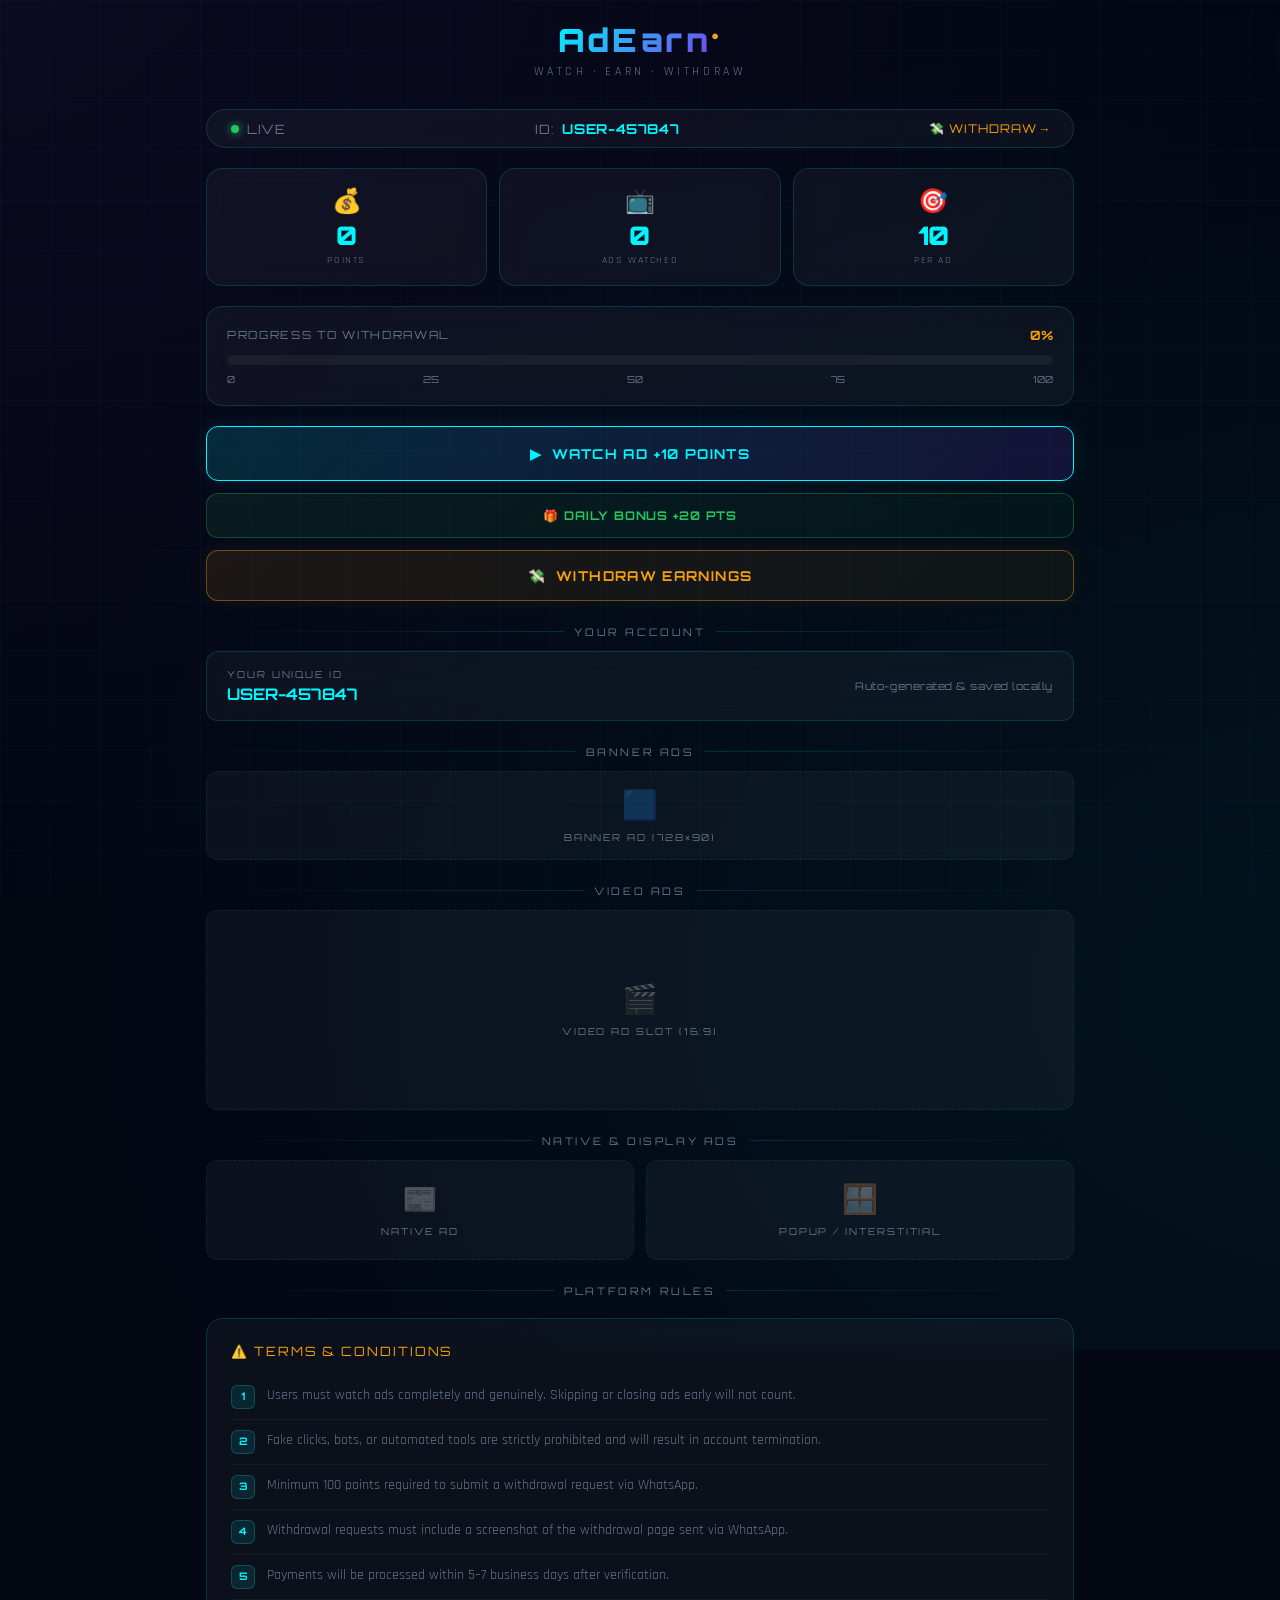
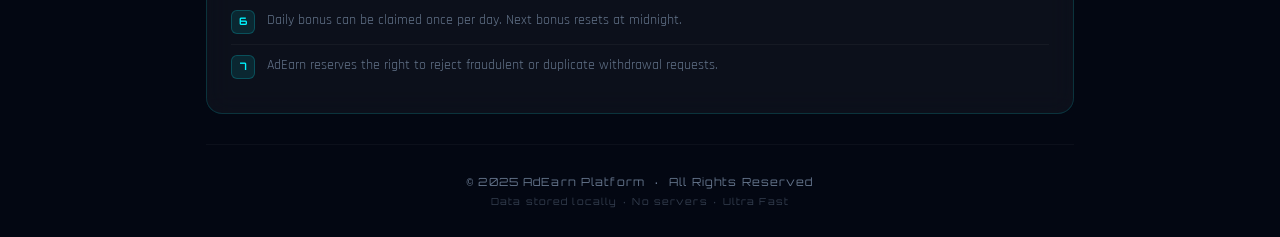
==== index.html @ a49a4854 "Add files via upload" ====
<!DOCTYPE html>
<html lang="en">
<head>
<meta charset="UTF-8">
<meta name="viewport" content="width=device-width, initial-scale=1.0">
<meta name="description" content="AdEarn - Watch Ads & Earn Points. Ultra premium ad earning platform.">
<title>AdEarn — Watch Ads &amp; Earn</title>
<link rel="preconnect" href="https://fonts.googleapis.com">
<link rel="preconnect" href="https://fonts.gstatic.com" crossorigin>
<link rel="stylesheet" href="style.css">
</head>
<body>

<!-- Toast Notification -->
<div class="toast" id="toast" role="alert">
  <span class="toast-icon">✨</span>
  <span class="toast-msg">Points Earned!</span>
</div>

<!-- Ad Watch Modal -->
<div class="ad-modal-overlay" id="adOverlay" role="dialog" aria-modal="true">
  <div class="ad-modal">
    <div class="ad-modal-title">📺 WATCHING AD</div>
    <div class="ad-modal-subtitle">Please wait while the ad plays</div>

    <!-- Ad placeholder — insert your ad script here -->
    <div class="ad-placeholder">
      <span class="ad-placeholder-icon">▶</span>
      <span class="ad-placeholder-text">Ad Network Slot</span>
    </div>

    <div class="timer-ring">
      <svg viewBox="0 0 72 72" width="72" height="72">
        <circle class="timer-track" r="30" cx="36" cy="36"/>
        <circle class="timer-fill" id="timerFill" r="30" cx="36" cy="36"
          style="stroke-dasharray:188.5;stroke-dashoffset:188.5"/>
      </svg>
      <div class="timer-text" id="timerNum">5</div>
    </div>

    <p style="font-size:0.72rem;color:var(--text-dim);font-family:'Orbitron',monospace;letter-spacing:0.1em;margin-bottom:16px;">
      EARNING IN PROGRESS...
    </p>

    <button id="closeAdModal" style="background:none;border:1px solid rgba(255,255,255,0.1);border-radius:8px;padding:8px 20px;color:var(--text-dim);font-family:'Orbitron',monospace;font-size:0.65rem;cursor:pointer;letter-spacing:0.1em;transition:all 0.3s;" onmouseover="this.style.borderColor='rgba(255,255,255,0.3)'" onmouseout="this.style.borderColor='rgba(255,255,255,0.1)'">
      ✕ CLOSE (Forfeits Points)
    </button>
  </div>
</div>

<!-- Main Content -->
<div class="container">

  <!-- Header -->
  <header>
    <div class="logo">AdEarn</div>
    <p class="tagline">Watch · Earn · Withdraw</p>
  </header>

  <!-- User Bar -->
  <div class="user-bar">
    <div class="user-bar-item">
      <div class="pulse-dot"></div>
      LIVE
    </div>
    <div class="user-bar-item">
      ID: <span id="userIdBar">——</span>
    </div>
    <div class="user-bar-item">
      <a href="withdraw.html" style="color:var(--neon3);text-decoration:none;font-size:0.75rem;letter-spacing:0.08em;font-family:'Orbitron',monospace;transition:opacity 0.3s;" onmouseover="this.style.opacity='0.7'" onmouseout="this.style.opacity='1'">
        💸 WITHDRAW →
      </a>
    </div>
  </div>

  <!-- Stats Row -->
  <div class="stats-row">
    <div class="stat-card">
      <span class="stat-icon">💰</span>
      <span class="stat-value" id="totalPoints">0</span>
      <span class="stat-label">Points</span>
    </div>
    <div class="stat-card">
      <span class="stat-icon">📺</span>
      <span class="stat-value" id="adsWatched">0</span>
      <span class="stat-label">Ads Watched</span>
    </div>
    <div class="stat-card">
      <span class="stat-icon">🎯</span>
      <span class="stat-value">10</span>
      <span class="stat-label">Per Ad</span>
    </div>
  </div>

  <!-- Progress Bar -->
  <div class="progress-section">
    <div class="progress-header">
      <span class="progress-title">Progress to Withdrawal</span>
      <span class="progress-percent" id="progressPct">0%</span>
    </div>
    <div class="progress-track">
      <div class="progress-fill" id="progressFill"></div>
    </div>
    <div class="progress-milestones">
      <span>0</span>
      <span>25</span>
      <span>50</span>
      <span>75</span>
      <span id="progressNext">100</span>
    </div>
  </div>

  <!-- Action Buttons -->
  <div class="action-buttons">
    <button class="btn-primary" id="watchBtn">
      <span>▶</span>
      <span class="btn-text">Watch Ad  +10 Points</span>
    </button>

    <button class="btn-bonus" id="bonusBtn">
      <span class="btn-text">🎁 Daily Bonus +20 pts</span>
    </button>

    <a href="withdraw.html" class="btn-secondary">
      <span>💸</span>
      <span>Withdraw Earnings</span>
    </a>
  </div>

  <!-- User ID Display -->
  <div class="section-title">Your Account</div>
  <div style="background:var(--glass);border:1px solid var(--glass-border);border-radius:12px;padding:16px 20px;margin-bottom:20px;backdrop-filter:blur(12px);display:flex;align-items:center;justify-content:space-between;flex-wrap:wrap;gap:8px;">
    <div>
      <div style="font-size:0.6rem;letter-spacing:0.2em;color:var(--text-dim);font-family:'Orbitron',monospace;text-transform:uppercase;margin-bottom:4px;">Your Unique ID</div>
      <div style="font-family:'Orbitron',monospace;font-size:1rem;font-weight:700;color:var(--neon);" id="userId">——</div>
    </div>
    <div style="font-size:0.65rem;color:var(--text-dim);font-family:'Orbitron',monospace;letter-spacing:0.05em;">Auto-generated &amp; saved locally</div>
  </div>

  <!-- Banner Ad Section -->
  <div class="section-title">Banner Ads</div>
  <div class="ad-grid">
    <div class="ad-slot ad-slot-full">
      <!-- INSERT BANNER AD SCRIPT HERE -->
      <span class="ad-slot-icon">🟦</span>
      <span class="ad-slot-label">Banner Ad (728×90)</span>
    </div>
  </div>

  <!-- Video Ad Section -->
  <div class="section-title">Video Ads</div>
  <div class="ad-grid">
    <div class="ad-slot ad-slot-full" style="min-height:200px;">
      <!-- INSERT VIDEO AD SCRIPT HERE -->
      <span class="ad-slot-icon">🎬</span>
      <span class="ad-slot-label">Video Ad Slot (16:9)</span>
    </div>
  </div>

  <!-- Native / Popup Ad Sections -->
  <div class="section-title">Native &amp; Display Ads</div>
  <div class="ad-grid">
    <div class="ad-slot">
      <!-- INSERT NATIVE AD SCRIPT HERE -->
      <span class="ad-slot-icon">📰</span>
      <span class="ad-slot-label">Native Ad</span>
    </div>
    <div class="ad-slot">
      <!-- INSERT POPUP/INTERSTITIAL SCRIPT HERE -->
      <span class="ad-slot-icon">🪟</span>
      <span class="ad-slot-label">Popup / Interstitial</span>
    </div>
  </div>

  <!-- Rules Section -->
  <div class="section-title">Platform Rules</div>
  <div class="rules-card">
    <div class="rules-title">⚠️ Terms &amp; Conditions</div>
    <div class="rule-item">
      <div class="rule-num">1</div>
      <div>Users must watch ads completely and genuinely. Skipping or closing ads early will not count.</div>
    </div>
    <div class="rule-item">
      <div class="rule-num">2</div>
      <div>Fake clicks, bots, or automated tools are strictly prohibited and will result in account termination.</div>
    </div>
    <div class="rule-item">
      <div class="rule-num">3</div>
      <div>Minimum 100 points required to submit a withdrawal request via WhatsApp.</div>
    </div>
    <div class="rule-item">
      <div class="rule-num">4</div>
      <div>Withdrawal requests must include a screenshot of the withdrawal page sent via WhatsApp.</div>
    </div>
    <div class="rule-item">
      <div class="rule-num">5</div>
      <div>Payments will be processed within 5–7 business days after verification.</div>
    </div>
    <div class="rule-item">
      <div class="rule-num">6</div>
      <div>Daily bonus can be claimed once per day. Next bonus resets at midnight.</div>
    </div>
    <div class="rule-item">
      <div class="rule-num">7</div>
      <div>AdEarn reserves the right to reject fraudulent or duplicate withdrawal requests.</div>
    </div>
  </div>

  <footer>
    <p>© 2025 AdEarn Platform &nbsp;·&nbsp; All Rights Reserved</p>
    <p style="margin-top:6px;font-size:0.6rem;opacity:0.5;">Data stored locally · No servers · Ultra Fast</p>
  </footer>

</div>

<script src="script.js"></script>
</body>
</html>
---- style.css ----
@import url('https://fonts.googleapis.com/css2?family=Orbitron:wght@400;700;900&family=Rajdhani:wght@300;400;600;700&display=swap');

:root {
  --bg: #030712;
  --bg2: #0a0f1e;
  --neon: #00f5ff;
  --neon2: #7c3aed;
  --neon3: #f59e0b;
  --glass: rgba(255,255,255,0.04);
  --glass-border: rgba(0,245,255,0.15);
  --text: #e2e8f0;
  --text-dim: #64748b;
  --card-shadow: 0 0 40px rgba(0,245,255,0.08);
  --glow: 0 0 20px rgba(0,245,255,0.4);
}

*, *::before, *::after { box-sizing: border-box; margin: 0; padding: 0; }

html { scroll-behavior: smooth; }

body {
  font-family: 'Rajdhani', sans-serif;
  background: var(--bg);
  color: var(--text);
  min-height: 100vh;
  overflow-x: hidden;
  position: relative;
}

/* Animated background grid */
body::before {
  content: '';
  position: fixed;
  inset: 0;
  background-image:
    linear-gradient(rgba(0,245,255,0.03) 1px, transparent 1px),
    linear-gradient(90deg, rgba(0,245,255,0.03) 1px, transparent 1px);
  background-size: 50px 50px;
  z-index: 0;
  pointer-events: none;
}

body::after {
  content: '';
  position: fixed;
  top: -50%;
  left: -50%;
  width: 200%;
  height: 200%;
  background: radial-gradient(ellipse at 20% 20%, rgba(124,58,237,0.08) 0%, transparent 50%),
              radial-gradient(ellipse at 80% 80%, rgba(0,245,255,0.06) 0%, transparent 50%);
  z-index: 0;
  pointer-events: none;
  animation: bgPulse 8s ease-in-out infinite alternate;
}

@keyframes bgPulse {
  0% { opacity: 0.6; }
  100% { opacity: 1; }
}

.container {
  max-width: 900px;
  margin: 0 auto;
  padding: 0 16px;
  position: relative;
  z-index: 1;
}

/* Header */
header {
  padding: 20px 0 10px;
  text-align: center;
  position: relative;
  z-index: 1;
}

.logo {
  font-family: 'Orbitron', monospace;
  font-size: clamp(1.4rem, 4vw, 2rem);
  font-weight: 900;
  letter-spacing: 0.1em;
  background: linear-gradient(135deg, var(--neon), var(--neon2));
  -webkit-background-clip: text;
  -webkit-text-fill-color: transparent;
  background-clip: text;
  text-shadow: none;
  position: relative;
  display: inline-block;
}

.logo::after {
  content: '●';
  font-size: 0.4em;
  color: var(--neon3);
  -webkit-text-fill-color: var(--neon3);
  vertical-align: super;
  animation: blink 1.5s ease-in-out infinite;
}

@keyframes blink { 0%,100%{opacity:1} 50%{opacity:0.2} }

.tagline {
  font-size: 0.75rem;
  letter-spacing: 0.3em;
  color: var(--text-dim);
  text-transform: uppercase;
  margin-top: 4px;
}

/* User ID bar */
.user-bar {
  background: var(--glass);
  border: 1px solid var(--glass-border);
  border-radius: 50px;
  padding: 10px 24px;
  display: flex;
  align-items: center;
  justify-content: space-between;
  gap: 12px;
  margin: 20px 0;
  backdrop-filter: blur(10px);
  flex-wrap: wrap;
}

.user-bar-item {
  display: flex;
  align-items: center;
  gap: 8px;
  font-size: 0.8rem;
  color: var(--text-dim);
  font-family: 'Orbitron', monospace;
  letter-spacing: 0.05em;
}

.user-bar-item span {
  color: var(--neon);
  font-weight: 700;
  font-size: 0.85rem;
}

.pulse-dot {
  width: 8px; height: 8px;
  background: #22c55e;
  border-radius: 50%;
  animation: pulseDot 2s ease-in-out infinite;
  box-shadow: 0 0 8px #22c55e;
  flex-shrink: 0;
}

@keyframes pulseDot {
  0%,100%{transform:scale(1);opacity:1}
  50%{transform:scale(1.4);opacity:0.6}
}

/* Stats Row */
.stats-row {
  display: grid;
  grid-template-columns: repeat(3, 1fr);
  gap: 12px;
  margin: 20px 0;
}

.stat-card {
  background: var(--glass);
  border: 1px solid var(--glass-border);
  border-radius: 16px;
  padding: 18px 14px;
  text-align: center;
  backdrop-filter: blur(12px);
  transition: transform 0.3s, box-shadow 0.3s;
  position: relative;
  overflow: hidden;
}

.stat-card::before {
  content: '';
  position: absolute;
  top: 0; left: 0; right: 0;
  height: 2px;
  background: linear-gradient(90deg, transparent, var(--neon), transparent);
  opacity: 0;
  transition: opacity 0.3s;
}

.stat-card:hover { transform: translateY(-4px); box-shadow: var(--card-shadow); }
.stat-card:hover::before { opacity: 1; }

.stat-icon {
  font-size: 1.5rem;
  margin-bottom: 6px;
  display: block;
}

.stat-value {
  font-family: 'Orbitron', monospace;
  font-size: clamp(1.2rem, 3vw, 1.6rem);
  font-weight: 900;
  color: var(--neon);
  line-height: 1;
  display: block;
}

.stat-label {
  font-size: 0.65rem;
  letter-spacing: 0.15em;
  color: var(--text-dim);
  text-transform: uppercase;
  margin-top: 4px;
  display: block;
}

/* Progress bar */
.progress-section {
  background: var(--glass);
  border: 1px solid var(--glass-border);
  border-radius: 16px;
  padding: 20px;
  margin: 20px 0;
  backdrop-filter: blur(12px);
}

.progress-header {
  display: flex;
  justify-content: space-between;
  align-items: center;
  margin-bottom: 12px;
}

.progress-title {
  font-family: 'Orbitron', monospace;
  font-size: 0.7rem;
  letter-spacing: 0.15em;
  color: var(--text-dim);
  text-transform: uppercase;
}

.progress-percent {
  font-family: 'Orbitron', monospace;
  font-size: 0.8rem;
  color: var(--neon3);
  font-weight: 700;
}

.progress-track {
  background: rgba(255,255,255,0.05);
  border-radius: 50px;
  height: 10px;
  overflow: hidden;
  position: relative;
}

.progress-fill {
  height: 100%;
  border-radius: 50px;
  background: linear-gradient(90deg, var(--neon2), var(--neon));
  width: 0%;
  transition: width 0.8s cubic-bezier(0.34, 1.56, 0.64, 1);
  position: relative;
  box-shadow: 0 0 15px var(--neon);
}

.progress-fill::after {
  content: '';
  position: absolute;
  right: 0; top: 0; bottom: 0;
  width: 20px;
  background: rgba(255,255,255,0.4);
  border-radius: 50px;
  animation: shimmer 1.5s ease-in-out infinite;
}

@keyframes shimmer { 0%,100%{opacity:0} 50%{opacity:1} }

.progress-milestones {
  display: flex;
  justify-content: space-between;
  margin-top: 8px;
  font-size: 0.6rem;
  color: var(--text-dim);
  font-family: 'Orbitron', monospace;
}

/* Ad Sections */
.section-title {
  font-family: 'Orbitron', monospace;
  font-size: 0.65rem;
  letter-spacing: 0.25em;
  color: var(--text-dim);
  text-transform: uppercase;
  margin: 24px 0 12px;
  display: flex;
  align-items: center;
  gap: 10px;
}

.section-title::before, .section-title::after {
  content: '';
  flex: 1;
  height: 1px;
  background: linear-gradient(90deg, transparent, var(--glass-border));
}

.section-title::after {
  background: linear-gradient(90deg, var(--glass-border), transparent);
}

/* Ad Containers */
.ad-grid {
  display: grid;
  grid-template-columns: 1fr 1fr;
  gap: 12px;
  margin-bottom: 12px;
}

.ad-slot {
  background: var(--glass);
  border: 1px dashed rgba(0,245,255,0.1);
  border-radius: 12px;
  padding: 16px;
  min-height: 100px;
  display: flex;
  flex-direction: column;
  align-items: center;
  justify-content: center;
  gap: 6px;
  position: relative;
  overflow: hidden;
  transition: border-color 0.3s;
}

.ad-slot:hover { border-color: rgba(0,245,255,0.3); }

.ad-slot-label {
  font-size: 0.6rem;
  letter-spacing: 0.2em;
  text-transform: uppercase;
  color: var(--text-dim);
  font-family: 'Orbitron', monospace;
}

.ad-slot-icon { font-size: 1.8rem; opacity: 0.3; }

.ad-slot-full {
  grid-column: 1 / -1;
  min-height: 80px;
}

/* Buttons */
.btn-primary {
  display: flex;
  align-items: center;
  justify-content: center;
  gap: 10px;
  width: 100%;
  padding: 18px 24px;
  background: linear-gradient(135deg, rgba(0,245,255,0.15), rgba(124,58,237,0.15));
  border: 1px solid var(--neon);
  border-radius: 12px;
  color: var(--neon);
  font-family: 'Orbitron', monospace;
  font-size: 0.85rem;
  font-weight: 700;
  letter-spacing: 0.1em;
  cursor: pointer;
  transition: all 0.3s;
  position: relative;
  overflow: hidden;
  text-transform: uppercase;
  text-decoration: none;
  box-shadow: 0 0 20px rgba(0,245,255,0.1);
}

.btn-primary::before {
  content: '';
  position: absolute;
  inset: 0;
  background: linear-gradient(135deg, rgba(0,245,255,0.2), rgba(124,58,237,0.2));
  opacity: 0;
  transition: opacity 0.3s;
}

.btn-primary:hover { transform: translateY(-2px); box-shadow: 0 0 30px rgba(0,245,255,0.3); }
.btn-primary:hover::before { opacity: 1; }
.btn-primary:active { transform: scale(0.98) translateY(0); }

.btn-primary.loading {
  pointer-events: none;
  opacity: 0.7;
}

.btn-secondary {
  display: flex;
  align-items: center;
  justify-content: center;
  gap: 10px;
  width: 100%;
  padding: 16px 24px;
  background: linear-gradient(135deg, rgba(245,158,11,0.1), rgba(245,158,11,0.05));
  border: 1px solid rgba(245,158,11,0.4);
  border-radius: 12px;
  color: var(--neon3);
  font-family: 'Orbitron', monospace;
  font-size: 0.85rem;
  font-weight: 700;
  letter-spacing: 0.1em;
  cursor: pointer;
  transition: all 0.3s;
  text-transform: uppercase;
  text-decoration: none;
  box-shadow: 0 0 20px rgba(245,158,11,0.08);
}

.btn-secondary:hover { transform: translateY(-2px); box-shadow: 0 0 25px rgba(245,158,11,0.25); border-color: var(--neon3); }
.btn-secondary:active { transform: scale(0.98); }

.btn-bonus {
  display: flex;
  align-items: center;
  justify-content: center;
  gap: 10px;
  width: 100%;
  padding: 14px 24px;
  background: linear-gradient(135deg, rgba(34,197,94,0.1), rgba(34,197,94,0.05));
  border: 1px solid rgba(34,197,94,0.3);
  border-radius: 12px;
  color: #22c55e;
  font-family: 'Orbitron', monospace;
  font-size: 0.75rem;
  font-weight: 700;
  letter-spacing: 0.08em;
  cursor: pointer;
  transition: all 0.3s;
  text-transform: uppercase;
}

.btn-bonus:hover { box-shadow: 0 0 20px rgba(34,197,94,0.2); border-color: #22c55e; }
.btn-bonus:disabled { opacity: 0.35; cursor: not-allowed; transform: none !important; box-shadow: none !important; }

.action-buttons {
  display: flex;
  flex-direction: column;
  gap: 12px;
  margin: 20px 0;
}

/* Ad timer */
.ad-modal-overlay {
  position: fixed;
  inset: 0;
  background: rgba(0,0,0,0.85);
  z-index: 1000;
  display: none;
  align-items: center;
  justify-content: center;
  backdrop-filter: blur(8px);
}

.ad-modal-overlay.active { display: flex; }

.ad-modal {
  background: var(--bg2);
  border: 1px solid var(--glass-border);
  border-radius: 20px;
  padding: 36px 28px;
  text-align: center;
  width: 90%;
  max-width: 380px;
  box-shadow: 0 0 60px rgba(0,245,255,0.15);
  animation: modalIn 0.4s cubic-bezier(0.34,1.56,0.64,1);
}

@keyframes modalIn { from{transform:scale(0.8);opacity:0} to{transform:scale(1);opacity:1} }

.ad-modal-title {
  font-family: 'Orbitron', monospace;
  font-size: 1rem;
  color: var(--neon);
  margin-bottom: 8px;
  letter-spacing: 0.1em;
}

.ad-modal-subtitle { color: var(--text-dim); font-size: 0.85rem; margin-bottom: 24px; }

.ad-placeholder {
  background: linear-gradient(135deg, rgba(0,245,255,0.05), rgba(124,58,237,0.05));
  border: 1px dashed rgba(0,245,255,0.2);
  border-radius: 12px;
  height: 160px;
  display: flex;
  flex-direction: column;
  align-items: center;
  justify-content: center;
  gap: 8px;
  margin-bottom: 20px;
}

.ad-placeholder-icon { font-size: 2.5rem; }
.ad-placeholder-text { font-size: 0.7rem; color: var(--text-dim); letter-spacing: 0.15em; text-transform: uppercase; font-family: 'Orbitron', monospace; }

.timer-ring {
  width: 72px; height: 72px;
  margin: 0 auto 12px;
  position: relative;
}

.timer-ring svg { transform: rotate(-90deg); }

.timer-ring circle {
  fill: none;
  stroke-width: 5;
  r: 30; cx: 36; cy: 36;
}

.timer-track { stroke: rgba(255,255,255,0.08); }
.timer-fill { stroke: var(--neon); stroke-linecap: round; stroke-dasharray: 188.5; stroke-dashoffset: 188.5; transition: stroke-dashoffset 0.5s linear; }

.timer-text {
  position: absolute;
  inset: 0;
  display: flex;
  align-items: center;
  justify-content: center;
  font-family: 'Orbitron', monospace;
  font-size: 1.2rem;
  font-weight: 900;
  color: var(--neon);
}

/* Toast */
.toast {
  position: fixed;
  top: 20px;
  right: 20px;
  background: var(--bg2);
  border: 1px solid var(--glass-border);
  border-radius: 12px;
  padding: 14px 20px;
  display: flex;
  align-items: center;
  gap: 10px;
  font-family: 'Orbitron', monospace;
  font-size: 0.75rem;
  letter-spacing: 0.05em;
  color: var(--neon);
  z-index: 2000;
  box-shadow: 0 0 30px rgba(0,245,255,0.2);
  transform: translateX(120%);
  transition: transform 0.4s cubic-bezier(0.34,1.56,0.64,1);
  max-width: 300px;
}

.toast.show { transform: translateX(0); }
.toast-icon { font-size: 1.1rem; flex-shrink: 0; }

/* Rules */
.rules-card {
  background: var(--glass);
  border: 1px solid var(--glass-border);
  border-radius: 16px;
  padding: 24px;
  margin: 20px 0;
  backdrop-filter: blur(12px);
}

.rules-title {
  font-family: 'Orbitron', monospace;
  font-size: 0.8rem;
  color: var(--neon3);
  letter-spacing: 0.15em;
  text-transform: uppercase;
  margin-bottom: 16px;
  display: flex;
  align-items: center;
  gap: 8px;
}

.rule-item {
  display: flex;
  gap: 12px;
  padding: 10px 0;
  border-bottom: 1px solid rgba(255,255,255,0.04);
  font-size: 0.85rem;
  color: var(--text-dim);
  line-height: 1.5;
}

.rule-item:last-child { border-bottom: none; }

.rule-num {
  font-family: 'Orbitron', monospace;
  font-size: 0.65rem;
  color: var(--neon);
  background: rgba(0,245,255,0.1);
  border: 1px solid rgba(0,245,255,0.2);
  border-radius: 6px;
  width: 24px; height: 24px;
  display: flex;
  align-items: center;
  justify-content: center;
  flex-shrink: 0;
  font-weight: 700;
}

/* Confetti */
.confetti-piece {
  position: fixed;
  width: 10px; height: 10px;
  border-radius: 2px;
  pointer-events: none;
  z-index: 3000;
  animation: confettiFall 2s ease-out forwards;
}

@keyframes confettiFall {
  0% { transform: translateY(-20px) rotate(0deg); opacity: 1; }
  100% { transform: translateY(100vh) rotate(720deg); opacity: 0; }
}

/* Footer */
footer {
  padding: 30px 0;
  text-align: center;
  font-size: 0.7rem;
  color: var(--text-dim);
  font-family: 'Orbitron', monospace;
  letter-spacing: 0.1em;
  border-top: 1px solid rgba(255,255,255,0.04);
  margin-top: 30px;
  position: relative;
  z-index: 1;
}

/* Withdraw page specific */
.withdraw-hero {
  text-align: center;
  padding: 30px 0 20px;
  position: relative;
  z-index: 1;
}

.withdraw-hero h1 {
  font-family: 'Orbitron', monospace;
  font-size: clamp(1.2rem, 4vw, 1.8rem);
  font-weight: 900;
  color: var(--neon3);
  letter-spacing: 0.1em;
  text-transform: uppercase;
}

.withdraw-card {
  background: var(--glass);
  border: 1px solid rgba(245,158,11,0.2);
  border-radius: 20px;
  padding: 30px 24px;
  margin: 20px 0;
  backdrop-filter: blur(12px);
  box-shadow: 0 0 40px rgba(245,158,11,0.06);
}

.withdraw-row {
  display: flex;
  justify-content: space-between;
  align-items: center;
  padding: 14px 0;
  border-bottom: 1px solid rgba(255,255,255,0.05);
  font-size: 0.9rem;
}

.withdraw-row:last-child { border-bottom: none; }

.withdraw-row-label {
  color: var(--text-dim);
  font-family: 'Orbitron', monospace;
  font-size: 0.65rem;
  letter-spacing: 0.1em;
  text-transform: uppercase;
}

.withdraw-row-value {
  font-family: 'Orbitron', monospace;
  font-size: 0.9rem;
  color: var(--neon);
  font-weight: 700;
}

.screenshot-notice {
  background: rgba(245,158,11,0.06);
  border: 1px solid rgba(245,158,11,0.2);
  border-radius: 12px;
  padding: 16px;
  margin: 16px 0;
  font-size: 0.82rem;
  color: var(--neon3);
  line-height: 1.6;
  display: flex;
  gap: 10px;
  align-items: flex-start;
}

.back-link {
  display: inline-flex;
  align-items: center;
  gap: 6px;
  color: var(--text-dim);
  text-decoration: none;
  font-family: 'Orbitron', monospace;
  font-size: 0.65rem;
  letter-spacing: 0.1em;
  margin-bottom: 20px;
  transition: color 0.3s;
}

.back-link:hover { color: var(--neon); }

/* Points bounce */
@keyframes pointsBounce {
  0%{transform:scale(1)} 40%{transform:scale(1.3)} 70%{transform:scale(0.95)} 100%{transform:scale(1)}
}

.points-bounce { animation: pointsBounce 0.5s ease-out; }

@media(max-width:480px){
  .stats-row { grid-template-columns: repeat(3,1fr); gap: 8px; }
  .ad-grid { grid-template-columns: 1fr; }
  .stat-card { padding: 14px 8px; }
  .user-bar { justify-content: center; gap: 16px; }
}
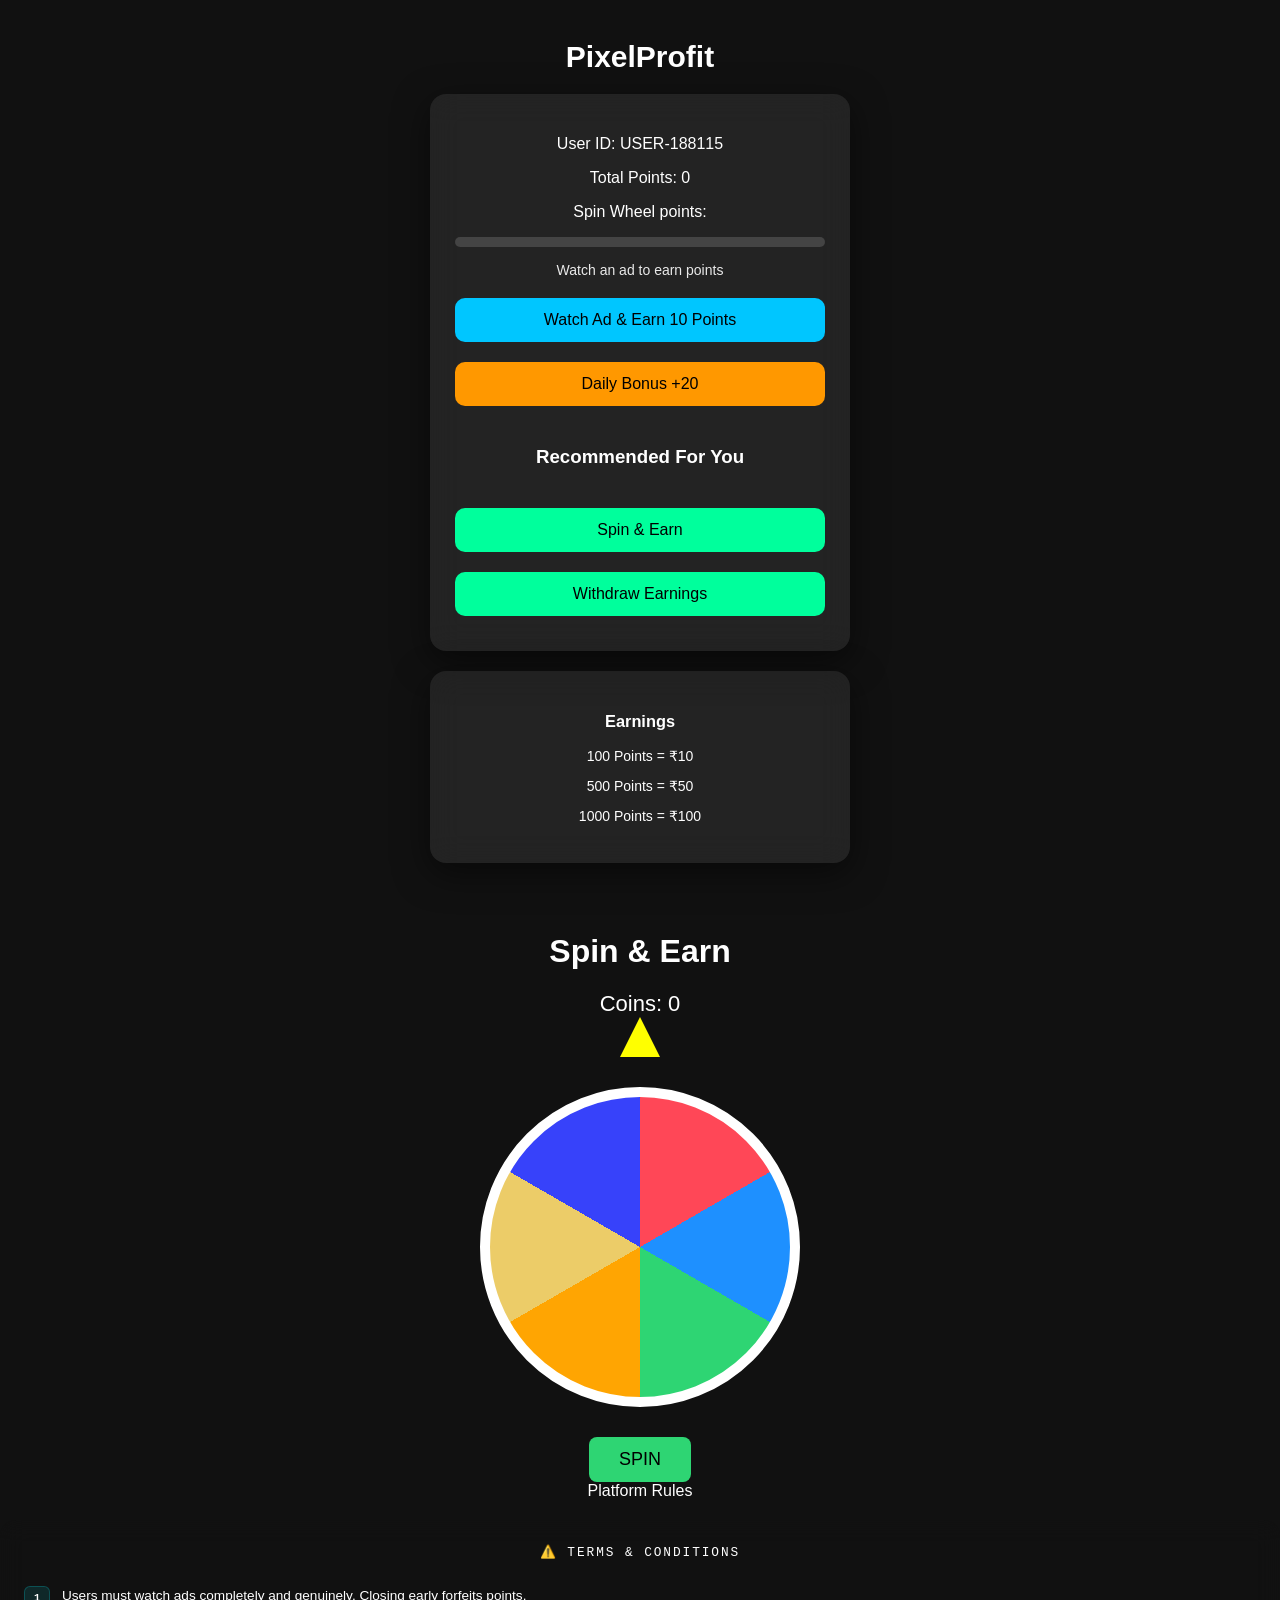
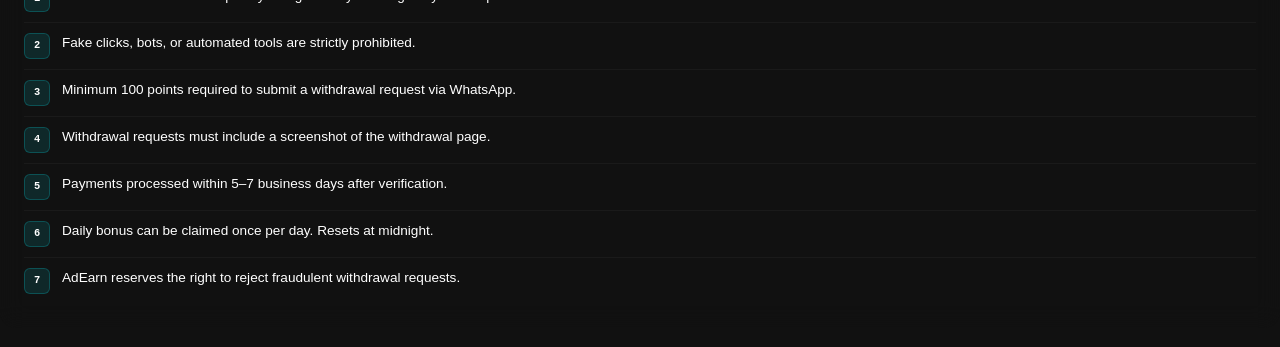
==== commit 8161c3df: "Add files via upload" ====
--- a/index.html
+++ b/index.html
@@ -1,218 +1,124 @@
-<!DOCTYPE html>
-<html lang="en">
-<head>
-<meta charset="UTF-8">
-<meta name="viewport" content="width=device-width, initial-scale=1.0">
-<meta name="description" content="AdEarn - Watch Ads & Earn Points. Ultra premium ad earning platform.">
-<title>AdEarn — Watch Ads &amp; Earn</title>
-<link rel="preconnect" href="https://fonts.googleapis.com">
-<link rel="preconnect" href="https://fonts.gstatic.com" crossorigin>
-<link rel="stylesheet" href="style.css">
-</head>
-<body>
-
-<!-- Toast Notification -->
-<div class="toast" id="toast" role="alert">
-  <span class="toast-icon">✨</span>
-  <span class="toast-msg">Points Earned!</span>
-</div>
-
-<!-- Ad Watch Modal -->
-<div class="ad-modal-overlay" id="adOverlay" role="dialog" aria-modal="true">
-  <div class="ad-modal">
-    <div class="ad-modal-title">📺 WATCHING AD</div>
-    <div class="ad-modal-subtitle">Please wait while the ad plays</div>
-
-    <!-- Ad placeholder — insert your ad script here -->
-    <div class="ad-placeholder">
-      <span class="ad-placeholder-icon">▶</span>
-      <span class="ad-placeholder-text">Ad Network Slot</span>
-    </div>
-
-    <div class="timer-ring">
-      <svg viewBox="0 0 72 72" width="72" height="72">
-        <circle class="timer-track" r="30" cx="36" cy="36"/>
-        <circle class="timer-fill" id="timerFill" r="30" cx="36" cy="36"
-          style="stroke-dasharray:188.5;stroke-dashoffset:188.5"/>
-      </svg>
-      <div class="timer-text" id="timerNum">5</div>
-    </div>
-
-    <p style="font-size:0.72rem;color:var(--text-dim);font-family:'Orbitron',monospace;letter-spacing:0.1em;margin-bottom:16px;">
-      EARNING IN PROGRESS...
-    </p>
-
-    <button id="closeAdModal" style="background:none;border:1px solid rgba(255,255,255,0.1);border-radius:8px;padding:8px 20px;color:var(--text-dim);font-family:'Orbitron',monospace;font-size:0.65rem;cursor:pointer;letter-spacing:0.1em;transition:all 0.3s;" onmouseover="this.style.borderColor='rgba(255,255,255,0.3)'" onmouseout="this.style.borderColor='rgba(255,255,255,0.1)'">
-      ✕ CLOSE (Forfeits Points)
-    </button>
-  </div>
-</div>
-
-<!-- Main Content -->
-<div class="container">
-
-  <!-- Header -->
-  <header>
-    <div class="logo">AdEarn</div>
-    <p class="tagline">Watch · Earn · Withdraw</p>
-  </header>
-
-  <!-- User Bar -->
-  <div class="user-bar">
-    <div class="user-bar-item">
-      <div class="pulse-dot"></div>
-      LIVE
-    </div>
-    <div class="user-bar-item">
-      ID: <span id="userIdBar">——</span>
-    </div>
-    <div class="user-bar-item">
-      <a href="withdraw.html" style="color:var(--neon3);text-decoration:none;font-size:0.75rem;letter-spacing:0.08em;font-family:'Orbitron',monospace;transition:opacity 0.3s;" onmouseover="this.style.opacity='0.7'" onmouseout="this.style.opacity='1'">
-        💸 WITHDRAW →
-      </a>
-    </div>
-  </div>
-
-  <!-- Stats Row -->
-  <div class="stats-row">
-    <div class="stat-card">
-      <span class="stat-icon">💰</span>
-      <span class="stat-value" id="totalPoints">0</span>
-      <span class="stat-label">Points</span>
-    </div>
-    <div class="stat-card">
-      <span class="stat-icon">📺</span>
-      <span class="stat-value" id="adsWatched">0</span>
-      <span class="stat-label">Ads Watched</span>
-    </div>
-    <div class="stat-card">
-      <span class="stat-icon">🎯</span>
-      <span class="stat-value">10</span>
-      <span class="stat-label">Per Ad</span>
-    </div>
-  </div>
-
-  <!-- Progress Bar -->
-  <div class="progress-section">
-    <div class="progress-header">
-      <span class="progress-title">Progress to Withdrawal</span>
-      <span class="progress-percent" id="progressPct">0%</span>
-    </div>
-    <div class="progress-track">
-      <div class="progress-fill" id="progressFill"></div>
-    </div>
-    <div class="progress-milestones">
-      <span>0</span>
-      <span>25</span>
-      <span>50</span>
-      <span>75</span>
-      <span id="progressNext">100</span>
-    </div>
-  </div>
-
-  <!-- Action Buttons -->
-  <div class="action-buttons">
-    <button class="btn-primary" id="watchBtn">
-      <span>▶</span>
-      <span class="btn-text">Watch Ad  +10 Points</span>
-    </button>
-
-    <button class="btn-bonus" id="bonusBtn">
-      <span class="btn-text">🎁 Daily Bonus +20 pts</span>
-    </button>
-
-    <a href="withdraw.html" class="btn-secondary">
-      <span>💸</span>
-      <span>Withdraw Earnings</span>
-    </a>
-  </div>
-
-  <!-- User ID Display -->
-  <div class="section-title">Your Account</div>
-  <div style="background:var(--glass);border:1px solid var(--glass-border);border-radius:12px;padding:16px 20px;margin-bottom:20px;backdrop-filter:blur(12px);display:flex;align-items:center;justify-content:space-between;flex-wrap:wrap;gap:8px;">
-    <div>
-      <div style="font-size:0.6rem;letter-spacing:0.2em;color:var(--text-dim);font-family:'Orbitron',monospace;text-transform:uppercase;margin-bottom:4px;">Your Unique ID</div>
-      <div style="font-family:'Orbitron',monospace;font-size:1rem;font-weight:700;color:var(--neon);" id="userId">——</div>
-    </div>
-    <div style="font-size:0.65rem;color:var(--text-dim);font-family:'Orbitron',monospace;letter-spacing:0.05em;">Auto-generated &amp; saved locally</div>
-  </div>
-
-  <!-- Banner Ad Section -->
-  <div class="section-title">Banner Ads</div>
-  <div class="ad-grid">
-    <div class="ad-slot ad-slot-full">
-      <!-- INSERT BANNER AD SCRIPT HERE -->
-      <span class="ad-slot-icon">🟦</span>
-      <span class="ad-slot-label">Banner Ad (728×90)</span>
-    </div>
-  </div>
-
-  <!-- Video Ad Section -->
-  <div class="section-title">Video Ads</div>
-  <div class="ad-grid">
-    <div class="ad-slot ad-slot-full" style="min-height:200px;">
-      <!-- INSERT VIDEO AD SCRIPT HERE -->
-      <span class="ad-slot-icon">🎬</span>
-      <span class="ad-slot-label">Video Ad Slot (16:9)</span>
-    </div>
-  </div>
-
-  <!-- Native / Popup Ad Sections -->
-  <div class="section-title">Native &amp; Display Ads</div>
-  <div class="ad-grid">
-    <div class="ad-slot">
-      <!-- INSERT NATIVE AD SCRIPT HERE -->
-      <span class="ad-slot-icon">📰</span>
-      <span class="ad-slot-label">Native Ad</span>
-    </div>
-    <div class="ad-slot">
-      <!-- INSERT POPUP/INTERSTITIAL SCRIPT HERE -->
-      <span class="ad-slot-icon">🪟</span>
-      <span class="ad-slot-label">Popup / Interstitial</span>
-    </div>
-  </div>
-
-  <!-- Rules Section -->
-  <div class="section-title">Platform Rules</div>
-  <div class="rules-card">
-    <div class="rules-title">⚠️ Terms &amp; Conditions</div>
-    <div class="rule-item">
-      <div class="rule-num">1</div>
-      <div>Users must watch ads completely and genuinely. Skipping or closing ads early will not count.</div>
-    </div>
-    <div class="rule-item">
-      <div class="rule-num">2</div>
-      <div>Fake clicks, bots, or automated tools are strictly prohibited and will result in account termination.</div>
-    </div>
-    <div class="rule-item">
-      <div class="rule-num">3</div>
-      <div>Minimum 100 points required to submit a withdrawal request via WhatsApp.</div>
-    </div>
-    <div class="rule-item">
-      <div class="rule-num">4</div>
-      <div>Withdrawal requests must include a screenshot of the withdrawal page sent via WhatsApp.</div>
-    </div>
-    <div class="rule-item">
-      <div class="rule-num">5</div>
-      <div>Payments will be processed within 5–7 business days after verification.</div>
-    </div>
-    <div class="rule-item">
-      <div class="rule-num">6</div>
-      <div>Daily bonus can be claimed once per day. Next bonus resets at midnight.</div>
-    </div>
-    <div class="rule-item">
-      <div class="rule-num">7</div>
-      <div>AdEarn reserves the right to reject fraudulent or duplicate withdrawal requests.</div>
-    </div>
-  </div>
-
-  <footer>
-    <p>© 2025 AdEarn Platform &nbsp;·&nbsp; All Rights Reserved</p>
-    <p style="margin-top:6px;font-size:0.6rem;opacity:0.5;">Data stored locally · No servers · Ultra Fast</p>
-  </footer>
-
-</div>
-
-<script src="script.js"></script>
-</body>
-</html>
+ <!DOCTYPE html>
+<html lang="en">
+<head>
+<meta charset="UTF-8">
+<meta name="viewport" content="width=device-width,initial-scale=1.0">
+<title>PixelProfit</title>
+<link rel="icon" type="image/jpeg" href="logo.png">
+<meta name="description" content="Earn with ads can easily like part time job ">
+<meta name="keywords" content="part time jobs,earn watching ads,work from home, honeygain,">
+<meta name="author" content="PxelProfit">
+<meta name="robots" content="index, follow">
+
+<link rel="stylesheet" href="style.css">
+
+<!-- POPUNDER AD -->
+<script src="https://pl28895421.effectivegatecpm.com/bb/b0/7d/bbb07ddd8bfbe5cee982432693d9b1b2.js"></script>
+
+</head>
+
+<body>
+
+<div class="container">
+
+<h1 class="logo">PixelProfit</h1>
+
+<div class="card">
+
+<div class="userbox">
+<p>User ID: <span id="userId"></span></p>
+<p>Total Points: <span id="points"></span></p>
+<p>Spin Wheel points: <span id="spins"></span></p>
+</div>
+
+<div class="progress">
+<div id="progressBar"></div>
+</div>
+
+<div class="timer" id="timer">Watch an ad to earn points</div>
+
+<button id="watchAd" class="btn primary">
+Watch Ad & Earn 10 Points
+</button>
+
+<button id="dailyBonus" class="btn bonus">
+Daily Bonus +20
+</button>
+<!-- NATIVE ADS -->
+<div class="nativeads">
+
+<h3>Recommended For You</h3>
+<script async="async" data-cfasync="false" src="https://pl28898012.effectivegatecpm.com/08c265ab3cdca1c3671aa7e06e1ab774/invoke.js"></script>
+<div id="container-08c265ab3cdca1c3671aa7e06e1ab774"></div>
+</div>
+<a href="#spinning">
+<button class="btn withdraw">Spin & Earn</button>
+</a>
+<a href="withdraw.html">
+<button class="btn withdraw">Withdraw Earnings</button>
+</a>
+
+</div>
+
+<!-- POINT CONVERSION -->
+<div class="card small">
+
+<h3>Earnings</h3>
+
+<p>100 Points = ₹10</p>
+<p>500 Points = ₹50</p>
+<p>1000 Points = ₹100</p>
+
+</div>
+
+</div>
+
+<!-- BANNER ADS -->
+<div class="adbox">
+
+<script>
+atOptions = {
+'key':'6478b17ea80dddc2ffe5a4983e173f18',
+'format':'iframe',
+'height':250,
+'width':300,
+'params':{}
+};
+</script>
+
+<script src="https://www.highperformanceformat.com/6478b17ea80dddc2ffe5a4983e173f18/invoke.js"></script>
+
+</div>
+<div id="spinning">
+  <h1>Spin & Earn</h1>
+
+<div id="coins">Coins: 0</div>
+
+<div class="pointer"></div>
+<div id="wheel"></div>
+
+<button onclick="spin()">SPIN</button>
+
+</div>
+
+
+<!-- SOCIAL BAR -->
+<script src="https://pl28895409.effectivegatecpm.com/d5/87/c6/d587c60e426483e9f79d61243a9bcfd9.js"></script>
+
+<script src="script.js"></script>
+ <!-- Rules -->
+  <div class="stitle">Platform Rules</div>
+  <div class="rcard">
+    <div class="rtitle">⚠️ Terms &amp; Conditions</div>
+    <div class="ri"><div class="rn">1</div><div>Users must watch ads completely and genuinely. Closing early forfeits points.</div></div>
+    <div class="ri"><div class="rn">2</div><div>Fake clicks, bots, or automated tools are strictly prohibited.</div></div>
+    <div class="ri"><div class="rn">3</div><div>Minimum 100 points required to submit a withdrawal request via WhatsApp.</div></div>
+    <div class="ri"><div class="rn">4</div><div>Withdrawal requests must include a screenshot of the withdrawal page.</div></div>
+    <div class="ri"><div class="rn">5</div><div>Payments processed within 5–7 business days after verification.</div></div>
+    <div class="ri"><div class="rn">6</div><div>Daily bonus can be claimed once per day. Resets at midnight.</div></div>
+    <div class="ri"><div class="rn">7</div><div>AdEarn reserves the right to reject fraudulent withdrawal requests.</div></div>
+  </div>
+
+
+</body>
+</html>
--- a/style.css
+++ b/style.css
@@ -1,728 +1,157 @@
-@import url('https://fonts.googleapis.com/css2?family=Orbitron:wght@400;700;900&family=Rajdhani:wght@300;400;600;700&display=swap');
-
-:root {
-  --bg: #030712;
-  --bg2: #0a0f1e;
-  --neon: #00f5ff;
-  --neon2: #7c3aed;
-  --neon3: #f59e0b;
-  --glass: rgba(255,255,255,0.04);
-  --glass-border: rgba(0,245,255,0.15);
-  --text: #e2e8f0;
-  --text-dim: #64748b;
-  --card-shadow: 0 0 40px rgba(0,245,255,0.08);
-  --glow: 0 0 20px rgba(0,245,255,0.4);
-}
-
-*, *::before, *::after { box-sizing: border-box; margin: 0; padding: 0; }
-
-html { scroll-behavior: smooth; }
-
-body {
-  font-family: 'Rajdhani', sans-serif;
-  background: var(--bg);
-  color: var(--text);
-  min-height: 100vh;
-  overflow-x: hidden;
-  position: relative;
-}
-
-/* Animated background grid */
-body::before {
-  content: '';
-  position: fixed;
-  inset: 0;
-  background-image:
-    linear-gradient(rgba(0,245,255,0.03) 1px, transparent 1px),
-    linear-gradient(90deg, rgba(0,245,255,0.03) 1px, transparent 1px);
-  background-size: 50px 50px;
-  z-index: 0;
-  pointer-events: none;
-}
-
-body::after {
-  content: '';
-  position: fixed;
-  top: -50%;
-  left: -50%;
-  width: 200%;
-  height: 200%;
-  background: radial-gradient(ellipse at 20% 20%, rgba(124,58,237,0.08) 0%, transparent 50%),
-              radial-gradient(ellipse at 80% 80%, rgba(0,245,255,0.06) 0%, transparent 50%);
-  z-index: 0;
-  pointer-events: none;
-  animation: bgPulse 8s ease-in-out infinite alternate;
-}
-
-@keyframes bgPulse {
-  0% { opacity: 0.6; }
-  100% { opacity: 1; }
-}
-
-.container {
-  max-width: 900px;
-  margin: 0 auto;
-  padding: 0 16px;
-  position: relative;
-  z-index: 1;
-}
-
-/* Header */
-header {
-  padding: 20px 0 10px;
-  text-align: center;
-  position: relative;
-  z-index: 1;
-}
-
-.logo {
-  font-family: 'Orbitron', monospace;
-  font-size: clamp(1.4rem, 4vw, 2rem);
-  font-weight: 900;
-  letter-spacing: 0.1em;
-  background: linear-gradient(135deg, var(--neon), var(--neon2));
-  -webkit-background-clip: text;
-  -webkit-text-fill-color: transparent;
-  background-clip: text;
-  text-shadow: none;
-  position: relative;
-  display: inline-block;
-}
-
-.logo::after {
-  content: '●';
-  font-size: 0.4em;
-  color: var(--neon3);
-  -webkit-text-fill-color: var(--neon3);
-  vertical-align: super;
-  animation: blink 1.5s ease-in-out infinite;
-}
-
-@keyframes blink { 0%,100%{opacity:1} 50%{opacity:0.2} }
-
-.tagline {
-  font-size: 0.75rem;
-  letter-spacing: 0.3em;
-  color: var(--text-dim);
-  text-transform: uppercase;
-  margin-top: 4px;
-}
-
-/* User ID bar */
-.user-bar {
-  background: var(--glass);
-  border: 1px solid var(--glass-border);
-  border-radius: 50px;
-  padding: 10px 24px;
-  display: flex;
-  align-items: center;
-  justify-content: space-between;
-  gap: 12px;
-  margin: 20px 0;
-  backdrop-filter: blur(10px);
-  flex-wrap: wrap;
-}
-
-.user-bar-item {
-  display: flex;
-  align-items: center;
-  gap: 8px;
-  font-size: 0.8rem;
-  color: var(--text-dim);
-  font-family: 'Orbitron', monospace;
-  letter-spacing: 0.05em;
-}
-
-.user-bar-item span {
-  color: var(--neon);
-  font-weight: 700;
-  font-size: 0.85rem;
-}
-
-.pulse-dot {
-  width: 8px; height: 8px;
-  background: #22c55e;
-  border-radius: 50%;
-  animation: pulseDot 2s ease-in-out infinite;
-  box-shadow: 0 0 8px #22c55e;
-  flex-shrink: 0;
-}
-
-@keyframes pulseDot {
-  0%,100%{transform:scale(1);opacity:1}
-  50%{transform:scale(1.4);opacity:0.6}
-}
-
-/* Stats Row */
-.stats-row {
-  display: grid;
-  grid-template-columns: repeat(3, 1fr);
-  gap: 12px;
-  margin: 20px 0;
-}
-
-.stat-card {
-  background: var(--glass);
-  border: 1px solid var(--glass-border);
-  border-radius: 16px;
-  padding: 18px 14px;
-  text-align: center;
-  backdrop-filter: blur(12px);
-  transition: transform 0.3s, box-shadow 0.3s;
-  position: relative;
-  overflow: hidden;
-}
-
-.stat-card::before {
-  content: '';
-  position: absolute;
-  top: 0; left: 0; right: 0;
-  height: 2px;
-  background: linear-gradient(90deg, transparent, var(--neon), transparent);
-  opacity: 0;
-  transition: opacity 0.3s;
-}
-
-.stat-card:hover { transform: translateY(-4px); box-shadow: var(--card-shadow); }
-.stat-card:hover::before { opacity: 1; }
-
-.stat-icon {
-  font-size: 1.5rem;
-  margin-bottom: 6px;
-  display: block;
-}
-
-.stat-value {
-  font-family: 'Orbitron', monospace;
-  font-size: clamp(1.2rem, 3vw, 1.6rem);
-  font-weight: 900;
-  color: var(--neon);
-  line-height: 1;
-  display: block;
-}
-
-.stat-label {
-  font-size: 0.65rem;
-  letter-spacing: 0.15em;
-  color: var(--text-dim);
-  text-transform: uppercase;
-  margin-top: 4px;
-  display: block;
-}
-
-/* Progress bar */
-.progress-section {
-  background: var(--glass);
-  border: 1px solid var(--glass-border);
-  border-radius: 16px;
-  padding: 20px;
-  margin: 20px 0;
-  backdrop-filter: blur(12px);
-}
-
-.progress-header {
-  display: flex;
-  justify-content: space-between;
-  align-items: center;
-  margin-bottom: 12px;
-}
-
-.progress-title {
-  font-family: 'Orbitron', monospace;
-  font-size: 0.7rem;
-  letter-spacing: 0.15em;
-  color: var(--text-dim);
-  text-transform: uppercase;
-}
-
-.progress-percent {
-  font-family: 'Orbitron', monospace;
-  font-size: 0.8rem;
-  color: var(--neon3);
-  font-weight: 700;
-}
-
-.progress-track {
-  background: rgba(255,255,255,0.05);
-  border-radius: 50px;
-  height: 10px;
-  overflow: hidden;
-  position: relative;
-}
-
-.progress-fill {
-  height: 100%;
-  border-radius: 50px;
-  background: linear-gradient(90deg, var(--neon2), var(--neon));
-  width: 0%;
-  transition: width 0.8s cubic-bezier(0.34, 1.56, 0.64, 1);
-  position: relative;
-  box-shadow: 0 0 15px var(--neon);
-}
-
-.progress-fill::after {
-  content: '';
-  position: absolute;
-  right: 0; top: 0; bottom: 0;
-  width: 20px;
-  background: rgba(255,255,255,0.4);
-  border-radius: 50px;
-  animation: shimmer 1.5s ease-in-out infinite;
-}
-
-@keyframes shimmer { 0%,100%{opacity:0} 50%{opacity:1} }
-
-.progress-milestones {
-  display: flex;
-  justify-content: space-between;
-  margin-top: 8px;
-  font-size: 0.6rem;
-  color: var(--text-dim);
-  font-family: 'Orbitron', monospace;
-}
-
-/* Ad Sections */
-.section-title {
-  font-family: 'Orbitron', monospace;
-  font-size: 0.65rem;
-  letter-spacing: 0.25em;
-  color: var(--text-dim);
-  text-transform: uppercase;
-  margin: 24px 0 12px;
-  display: flex;
-  align-items: center;
-  gap: 10px;
-}
-
-.section-title::before, .section-title::after {
-  content: '';
-  flex: 1;
-  height: 1px;
-  background: linear-gradient(90deg, transparent, var(--glass-border));
-}
-
-.section-title::after {
-  background: linear-gradient(90deg, var(--glass-border), transparent);
-}
-
-/* Ad Containers */
-.ad-grid {
-  display: grid;
-  grid-template-columns: 1fr 1fr;
-  gap: 12px;
-  margin-bottom: 12px;
-}
-
-.ad-slot {
-  background: var(--glass);
-  border: 1px dashed rgba(0,245,255,0.1);
-  border-radius: 12px;
-  padding: 16px;
-  min-height: 100px;
-  display: flex;
-  flex-direction: column;
-  align-items: center;
-  justify-content: center;
-  gap: 6px;
-  position: relative;
-  overflow: hidden;
-  transition: border-color 0.3s;
-}
-
-.ad-slot:hover { border-color: rgba(0,245,255,0.3); }
-
-.ad-slot-label {
-  font-size: 0.6rem;
-  letter-spacing: 0.2em;
-  text-transform: uppercase;
-  color: var(--text-dim);
-  font-family: 'Orbitron', monospace;
-}
-
-.ad-slot-icon { font-size: 1.8rem; opacity: 0.3; }
-
-.ad-slot-full {
-  grid-column: 1 / -1;
-  min-height: 80px;
-}
-
-/* Buttons */
-.btn-primary {
-  display: flex;
-  align-items: center;
-  justify-content: center;
-  gap: 10px;
-  width: 100%;
-  padding: 18px 24px;
-  background: linear-gradient(135deg, rgba(0,245,255,0.15), rgba(124,58,237,0.15));
-  border: 1px solid var(--neon);
-  border-radius: 12px;
-  color: var(--neon);
-  font-family: 'Orbitron', monospace;
-  font-size: 0.85rem;
-  font-weight: 700;
-  letter-spacing: 0.1em;
-  cursor: pointer;
-  transition: all 0.3s;
-  position: relative;
-  overflow: hidden;
-  text-transform: uppercase;
-  text-decoration: none;
-  box-shadow: 0 0 20px rgba(0,245,255,0.1);
-}
-
-.btn-primary::before {
-  content: '';
-  position: absolute;
-  inset: 0;
-  background: linear-gradient(135deg, rgba(0,245,255,0.2), rgba(124,58,237,0.2));
-  opacity: 0;
-  transition: opacity 0.3s;
-}
-
-.btn-primary:hover { transform: translateY(-2px); box-shadow: 0 0 30px rgba(0,245,255,0.3); }
-.btn-primary:hover::before { opacity: 1; }
-.btn-primary:active { transform: scale(0.98) translateY(0); }
-
-.btn-primary.loading {
-  pointer-events: none;
-  opacity: 0.7;
-}
-
-.btn-secondary {
-  display: flex;
-  align-items: center;
-  justify-content: center;
-  gap: 10px;
-  width: 100%;
-  padding: 16px 24px;
-  background: linear-gradient(135deg, rgba(245,158,11,0.1), rgba(245,158,11,0.05));
-  border: 1px solid rgba(245,158,11,0.4);
-  border-radius: 12px;
-  color: var(--neon3);
-  font-family: 'Orbitron', monospace;
-  font-size: 0.85rem;
-  font-weight: 700;
-  letter-spacing: 0.1em;
-  cursor: pointer;
-  transition: all 0.3s;
-  text-transform: uppercase;
-  text-decoration: none;
-  box-shadow: 0 0 20px rgba(245,158,11,0.08);
-}
-
-.btn-secondary:hover { transform: translateY(-2px); box-shadow: 0 0 25px rgba(245,158,11,0.25); border-color: var(--neon3); }
-.btn-secondary:active { transform: scale(0.98); }
-
-.btn-bonus {
-  display: flex;
-  align-items: center;
-  justify-content: center;
-  gap: 10px;
-  width: 100%;
-  padding: 14px 24px;
-  background: linear-gradient(135deg, rgba(34,197,94,0.1), rgba(34,197,94,0.05));
-  border: 1px solid rgba(34,197,94,0.3);
-  border-radius: 12px;
-  color: #22c55e;
-  font-family: 'Orbitron', monospace;
-  font-size: 0.75rem;
-  font-weight: 700;
-  letter-spacing: 0.08em;
-  cursor: pointer;
-  transition: all 0.3s;
-  text-transform: uppercase;
-}
-
-.btn-bonus:hover { box-shadow: 0 0 20px rgba(34,197,94,0.2); border-color: #22c55e; }
-.btn-bonus:disabled { opacity: 0.35; cursor: not-allowed; transform: none !important; box-shadow: none !important; }
-
-.action-buttons {
-  display: flex;
-  flex-direction: column;
-  gap: 12px;
-  margin: 20px 0;
-}
-
-/* Ad timer */
-.ad-modal-overlay {
-  position: fixed;
-  inset: 0;
-  background: rgba(0,0,0,0.85);
-  z-index: 1000;
-  display: none;
-  align-items: center;
-  justify-content: center;
-  backdrop-filter: blur(8px);
-}
-
-.ad-modal-overlay.active { display: flex; }
-
-.ad-modal {
-  background: var(--bg2);
-  border: 1px solid var(--glass-border);
-  border-radius: 20px;
-  padding: 36px 28px;
-  text-align: center;
-  width: 90%;
-  max-width: 380px;
-  box-shadow: 0 0 60px rgba(0,245,255,0.15);
-  animation: modalIn 0.4s cubic-bezier(0.34,1.56,0.64,1);
-}
-
-@keyframes modalIn { from{transform:scale(0.8);opacity:0} to{transform:scale(1);opacity:1} }
-
-.ad-modal-title {
-  font-family: 'Orbitron', monospace;
-  font-size: 1rem;
-  color: var(--neon);
-  margin-bottom: 8px;
-  letter-spacing: 0.1em;
-}
-
-.ad-modal-subtitle { color: var(--text-dim); font-size: 0.85rem; margin-bottom: 24px; }
-
-.ad-placeholder {
-  background: linear-gradient(135deg, rgba(0,245,255,0.05), rgba(124,58,237,0.05));
-  border: 1px dashed rgba(0,245,255,0.2);
-  border-radius: 12px;
-  height: 160px;
-  display: flex;
-  flex-direction: column;
-  align-items: center;
-  justify-content: center;
-  gap: 8px;
-  margin-bottom: 20px;
-}
-
-.ad-placeholder-icon { font-size: 2.5rem; }
-.ad-placeholder-text { font-size: 0.7rem; color: var(--text-dim); letter-spacing: 0.15em; text-transform: uppercase; font-family: 'Orbitron', monospace; }
-
-.timer-ring {
-  width: 72px; height: 72px;
-  margin: 0 auto 12px;
-  position: relative;
-}
-
-.timer-ring svg { transform: rotate(-90deg); }
-
-.timer-ring circle {
-  fill: none;
-  stroke-width: 5;
-  r: 30; cx: 36; cy: 36;
-}
-
-.timer-track { stroke: rgba(255,255,255,0.08); }
-.timer-fill { stroke: var(--neon); stroke-linecap: round; stroke-dasharray: 188.5; stroke-dashoffset: 188.5; transition: stroke-dashoffset 0.5s linear; }
-
-.timer-text {
-  position: absolute;
-  inset: 0;
-  display: flex;
-  align-items: center;
-  justify-content: center;
-  font-family: 'Orbitron', monospace;
-  font-size: 1.2rem;
-  font-weight: 900;
-  color: var(--neon);
-}
-
-/* Toast */
-.toast {
-  position: fixed;
-  top: 20px;
-  right: 20px;
-  background: var(--bg2);
-  border: 1px solid var(--glass-border);
-  border-radius: 12px;
-  padding: 14px 20px;
-  display: flex;
-  align-items: center;
-  gap: 10px;
-  font-family: 'Orbitron', monospace;
-  font-size: 0.75rem;
-  letter-spacing: 0.05em;
-  color: var(--neon);
-  z-index: 2000;
-  box-shadow: 0 0 30px rgba(0,245,255,0.2);
-  transform: translateX(120%);
-  transition: transform 0.4s cubic-bezier(0.34,1.56,0.64,1);
-  max-width: 300px;
-}
-
-.toast.show { transform: translateX(0); }
-.toast-icon { font-size: 1.1rem; flex-shrink: 0; }
-
-/* Rules */
-.rules-card {
-  background: var(--glass);
-  border: 1px solid var(--glass-border);
-  border-radius: 16px;
-  padding: 24px;
-  margin: 20px 0;
-  backdrop-filter: blur(12px);
-}
-
-.rules-title {
-  font-family: 'Orbitron', monospace;
-  font-size: 0.8rem;
-  color: var(--neon3);
-  letter-spacing: 0.15em;
-  text-transform: uppercase;
-  margin-bottom: 16px;
-  display: flex;
-  align-items: center;
-  gap: 8px;
-}
-
-.rule-item {
-  display: flex;
-  gap: 12px;
-  padding: 10px 0;
-  border-bottom: 1px solid rgba(255,255,255,0.04);
-  font-size: 0.85rem;
-  color: var(--text-dim);
-  line-height: 1.5;
-}
-
-.rule-item:last-child { border-bottom: none; }
-
-.rule-num {
-  font-family: 'Orbitron', monospace;
-  font-size: 0.65rem;
-  color: var(--neon);
-  background: rgba(0,245,255,0.1);
-  border: 1px solid rgba(0,245,255,0.2);
-  border-radius: 6px;
-  width: 24px; height: 24px;
-  display: flex;
-  align-items: center;
-  justify-content: center;
-  flex-shrink: 0;
-  font-weight: 700;
-}
-
-/* Confetti */
-.confetti-piece {
-  position: fixed;
-  width: 10px; height: 10px;
-  border-radius: 2px;
-  pointer-events: none;
-  z-index: 3000;
-  animation: confettiFall 2s ease-out forwards;
-}
-
-@keyframes confettiFall {
-  0% { transform: translateY(-20px) rotate(0deg); opacity: 1; }
-  100% { transform: translateY(100vh) rotate(720deg); opacity: 0; }
-}
-
-/* Footer */
-footer {
-  padding: 30px 0;
-  text-align: center;
-  font-size: 0.7rem;
-  color: var(--text-dim);
-  font-family: 'Orbitron', monospace;
-  letter-spacing: 0.1em;
-  border-top: 1px solid rgba(255,255,255,0.04);
-  margin-top: 30px;
-  position: relative;
-  z-index: 1;
-}
-
-/* Withdraw page specific */
-.withdraw-hero {
-  text-align: center;
-  padding: 30px 0 20px;
-  position: relative;
-  z-index: 1;
-}
-
-.withdraw-hero h1 {
-  font-family: 'Orbitron', monospace;
-  font-size: clamp(1.2rem, 4vw, 1.8rem);
-  font-weight: 900;
-  color: var(--neon3);
-  letter-spacing: 0.1em;
-  text-transform: uppercase;
-}
-
-.withdraw-card {
-  background: var(--glass);
-  border: 1px solid rgba(245,158,11,0.2);
-  border-radius: 20px;
-  padding: 30px 24px;
-  margin: 20px 0;
-  backdrop-filter: blur(12px);
-  box-shadow: 0 0 40px rgba(245,158,11,0.06);
-}
-
-.withdraw-row {
-  display: flex;
-  justify-content: space-between;
-  align-items: center;
-  padding: 14px 0;
-  border-bottom: 1px solid rgba(255,255,255,0.05);
-  font-size: 0.9rem;
-}
-
-.withdraw-row:last-child { border-bottom: none; }
-
-.withdraw-row-label {
-  color: var(--text-dim);
-  font-family: 'Orbitron', monospace;
-  font-size: 0.65rem;
-  letter-spacing: 0.1em;
-  text-transform: uppercase;
-}
-
-.withdraw-row-value {
-  font-family: 'Orbitron', monospace;
-  font-size: 0.9rem;
-  color: var(--neon);
-  font-weight: 700;
-}
-
-.screenshot-notice {
-  background: rgba(245,158,11,0.06);
-  border: 1px solid rgba(245,158,11,0.2);
-  border-radius: 12px;
-  padding: 16px;
-  margin: 16px 0;
-  font-size: 0.82rem;
-  color: var(--neon3);
-  line-height: 1.6;
-  display: flex;
-  gap: 10px;
-  align-items: flex-start;
-}
-
-.back-link {
-  display: inline-flex;
-  align-items: center;
-  gap: 6px;
-  color: var(--text-dim);
-  text-decoration: none;
-  font-family: 'Orbitron', monospace;
-  font-size: 0.65rem;
-  letter-spacing: 0.1em;
-  margin-bottom: 20px;
-  transition: color 0.3s;
-}
-
-.back-link:hover { color: var(--neon); }
-
-/* Points bounce */
-@keyframes pointsBounce {
-  0%{transform:scale(1)} 40%{transform:scale(1.3)} 70%{transform:scale(0.95)} 100%{transform:scale(1)}
-}
-
-.points-bounce { animation: pointsBounce 0.5s ease-out; }
-
-@media(max-width:480px){
-  .stats-row { grid-template-columns: repeat(3,1fr); gap: 8px; }
-  .ad-grid { grid-template-columns: 1fr; }
-  .stat-card { padding: 14px 8px; }
-  .user-bar { justify-content: center; gap: 16px; }
-}
+body{
+margin:0;
+font-family:Arial;
+background:linear-gradient(135deg,#0f2027,#203a43,#2c5364);
+color:white;
+text-align:center;
+}
+
+.container{
+padding:20px;
+max-width:420px;
+margin:auto;
+}
+
+.logo{
+font-size:30px;
+margin-bottom:20px;
+}
+
+.card{
+background:rgba(255,255,255,0.08);
+backdrop-filter:blur(15px);
+padding:25px;
+border-radius:16px;
+box-shadow:0 10px 35px rgba(0,0,0,0.5);
+margin-bottom:20px;
+}
+
+.small{
+font-size:14px;
+}
+
+.btn{
+width:100%;
+padding:13px;
+margin:10px 0;
+border:none;
+border-radius:10px;
+font-size:16px;
+cursor:pointer;
+transition:.3s;
+}
+
+.btn:hover{
+transform:scale(1.05);
+}
+
+.primary{
+background:#00c6ff;
+}
+
+.bonus{
+background:#ff9800;
+}
+
+.withdraw{
+background:#00ff9c;
+}
+
+.progress{
+background:#444;
+height:10px;
+border-radius:5px;
+margin:15px 0;
+overflow:hidden;
+}
+
+#progressBar{
+height:10px;
+width:0%;
+background:#00ff9c;
+}
+
+.timer{
+font-size:14px;
+margin-bottom:10px;
+opacity:.9;
+}
+
+.adbox{
+margin:30px auto;
+}
+
+.nativeads{
+margin:40px 0;
+}
+
+.note{
+font-size:14px;
+opacity:.7;
+}
+.nativeads{
+margin: 30px auto;
+max-width: 350px;
+}
+/* ── Rules ── */
+.rcard{background:var(--glass);border:1px solid var(--gb);border-radius:16px;padding:24px;margin:20px 0;backdrop-filter:blur(12px)}
+.rtitle{font-family:'Orbitron',monospace;font-size:.8rem;color:var(--neon3);letter-spacing:.15em;text-transform:uppercase;margin-bottom:16px}
+.ri{display:flex;gap:12px;padding:10px 0;border-bottom:1px solid rgba(255,255,255,.04);font-size:.85rem;color:var(--dim);line-height:1.5}
+.ri:last-child{border-bottom:none}
+.rn{font-family:'Orbitron',monospace;font-size:.65rem;color:var(--neon);background:rgba(0,245,255,.1);border:1px solid rgba(0,245,255,.2);border-radius:6px;width:24px;height:24px;display:flex;align-items:center;justify-content:center;flex-shrink:0;font-weight:700}
+
+body{
+font-family:Arial;
+background:#111;
+color:white;
+text-align:center;
+}
+
+h1{
+margin-top:20px;
+}
+
+#wheel{
+width:300px;
+height:300px;
+border-radius:50%;
+border:10px solid #fff;
+margin:30px auto;
+position:relative;
+transition:transform 4s ease-out;
+background:conic-gradient(
+#ff4757 0deg 60deg,
+#1e90ff 60deg 120deg,
+#2ed573 120deg 180deg,
+#ffa502 180deg 240deg,
+#eccc68 240deg 300deg,
+#3742fa 300deg 360deg
+);
+}
+
+.pointer{
+width:0;
+height:0;
+border-left:20px solid transparent;
+border-right:20px solid transparent;
+border-bottom:40px solid yellow;
+margin:auto;
+}
+
+button{
+padding:12px 30px;
+font-size:18px;
+background:#2ed573;
+border:none;
+border-radius:8px;
+cursor:pointer;
+}
+
+button:hover{
+background:#20bf6b;
+}
+
+#coins{
+font-size:22px;
+margin-top:10px;
+}
